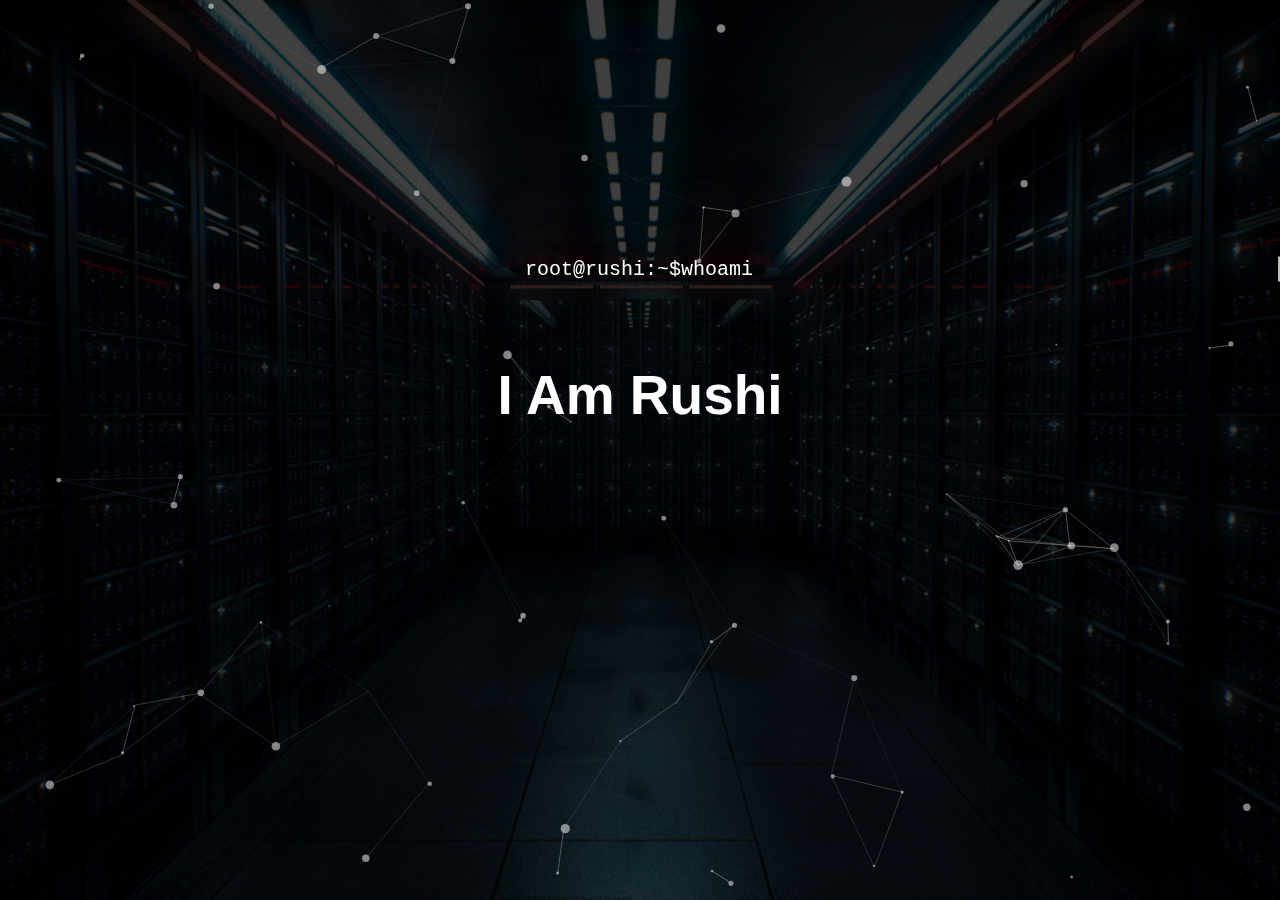
==== index.html @ 608dda39 "Cyber Security Blogs" ====
<html>
<head>

    <meta name="viewport" content="width=device-width,initial-scale=1,maximum-scale=1,user-scalable=no">
    <meta http-equiv="X-UA-Compatible" content="IE=edge,chrome=1">
    <meta name="HandheldFriendly" content="true">

    <title>I Am Rushi</title>
    <link rel="stylesheet" href="style.css">
    <link rel="stylesheet" media="screen" href="css/style.css">

</head>
<body>

    <!-- particles.js container -->
    <div id="particles-js"></div>
    <script src="particles.js"></script>
    <script src="js/app.js"></script>

        <div id="particle-canvas"></div>

        <div class="banner">
            <div class="navbar">

        </div>

        <div class="content">
            <!--<h2>root@rushi:~$whoami</h2>-->
            <div class="fadeinup" style="animation-delay:5s">I Am Rushi</div>
        </div>
        <p class="line ani-typewriter">root@rushi:~$whoami</p>

        <div class="arrow">
                    <span></span>
                    <span></span>
                    <span></span>

        </div>




</body>
</html>
---- style.css ----
*{
    margin: 0;
    padding: 0;
    font-family: sans-serif;
}

body {
  height: 00%;
  width: 100%;
  margin: 0;
  padding: 0;
  overflow: transparent;
}

.banner{
    width: 100%;
    height: 100vh;
    background-image: linear-gradient(rgba(0,0,0,0.75),rgba(0,0,0,0.75)),url(background.jpg);
    background-size: cover;
    background-position: center;
}
.navbar{
    width:85%;
    margin: auto;
    padding: 35px 0;
    display: flex;
    align-items: center;
    justify-content: space-between;
}
.logo{
    width: 120px;
    cursor: pointer;
}




.content{
    width: 100%;
    position: relative;
    top: 45%;
    transform: translateY(-50%);
    text-align: center;
    color: #fff;
}
.fadeinup{
    font-weight: bold;
    font-size:55px;
    position: relative;
    margin-top: -80px;
    animation:fadeInUp 1s ease backwards;
}
@keyframes fadeInUp{
  0%{transform:translate(0px, 100px); opacity: 0;}
  100%{transform:translate(0px, 0); opacity: 1;}
}
.content h2{
    margin: 20px;
    font-weight: 100;
    line-height: 25px;
}
.line{
    font-size: 20px;
    font-family: Courier;
    margin: 20px auto;
    font-weight: 100;
    line-height: 25px;
    position: relative;
    top:20%;
    border-right: 2px solid rgba(255, 255,255,0.75);
    text-align: center;
    color: #fff;
    white-space: nowrap;
    overflow: hidden;transform: translateY(10%)
}
.ani-typewriter{
    animation: typewriter 4s steps(40) 1s 1 normal both,
    blinkTextCursor 500ms steps(40) infinite normal;
}
@keyframes typewriter{
    from {
        width:0;
    }
    to {
        width: 11.5em;
    }
}
@keyframes blinkTextCursor{
    from {
        border-right-color: rgba(255, 255,255,0.75);
    }
    to{
        border-right-color: transparent;
    }
}




/* ---- particles.js container ---- */

#particles-js {
  position: absolute;
  width: 100%;
  height: 100%;
  background-color: transparent;
  background-image: url("");
  background-repeat: no-repeat;
  background-size: cover;
  background-position: 50% 50%;
}

/*responsive things i think*/
/* Media Queries: Tablet Landscape */
@media screen and (max-width: 1060px) {
    #primary { width:67%; }
    #secondary { width:30%; margin-left:3%;}
}

/* Media Queries: Tabled Portrait */
@media screen and (max-width: 768px) {
    #primary { width:100%; }
    #secondary { width:100%; margin:0; border:none; }
}
---- css/style.css ----
/* ---- particles.js container ---- */

#particles-js{
  width: 100%;
  height: 100%;
  background-color:trans;
  background-image: url('');
  background-size: cover;
  background-position: 50% 50%;
  background-repeat: no-repeat;
}
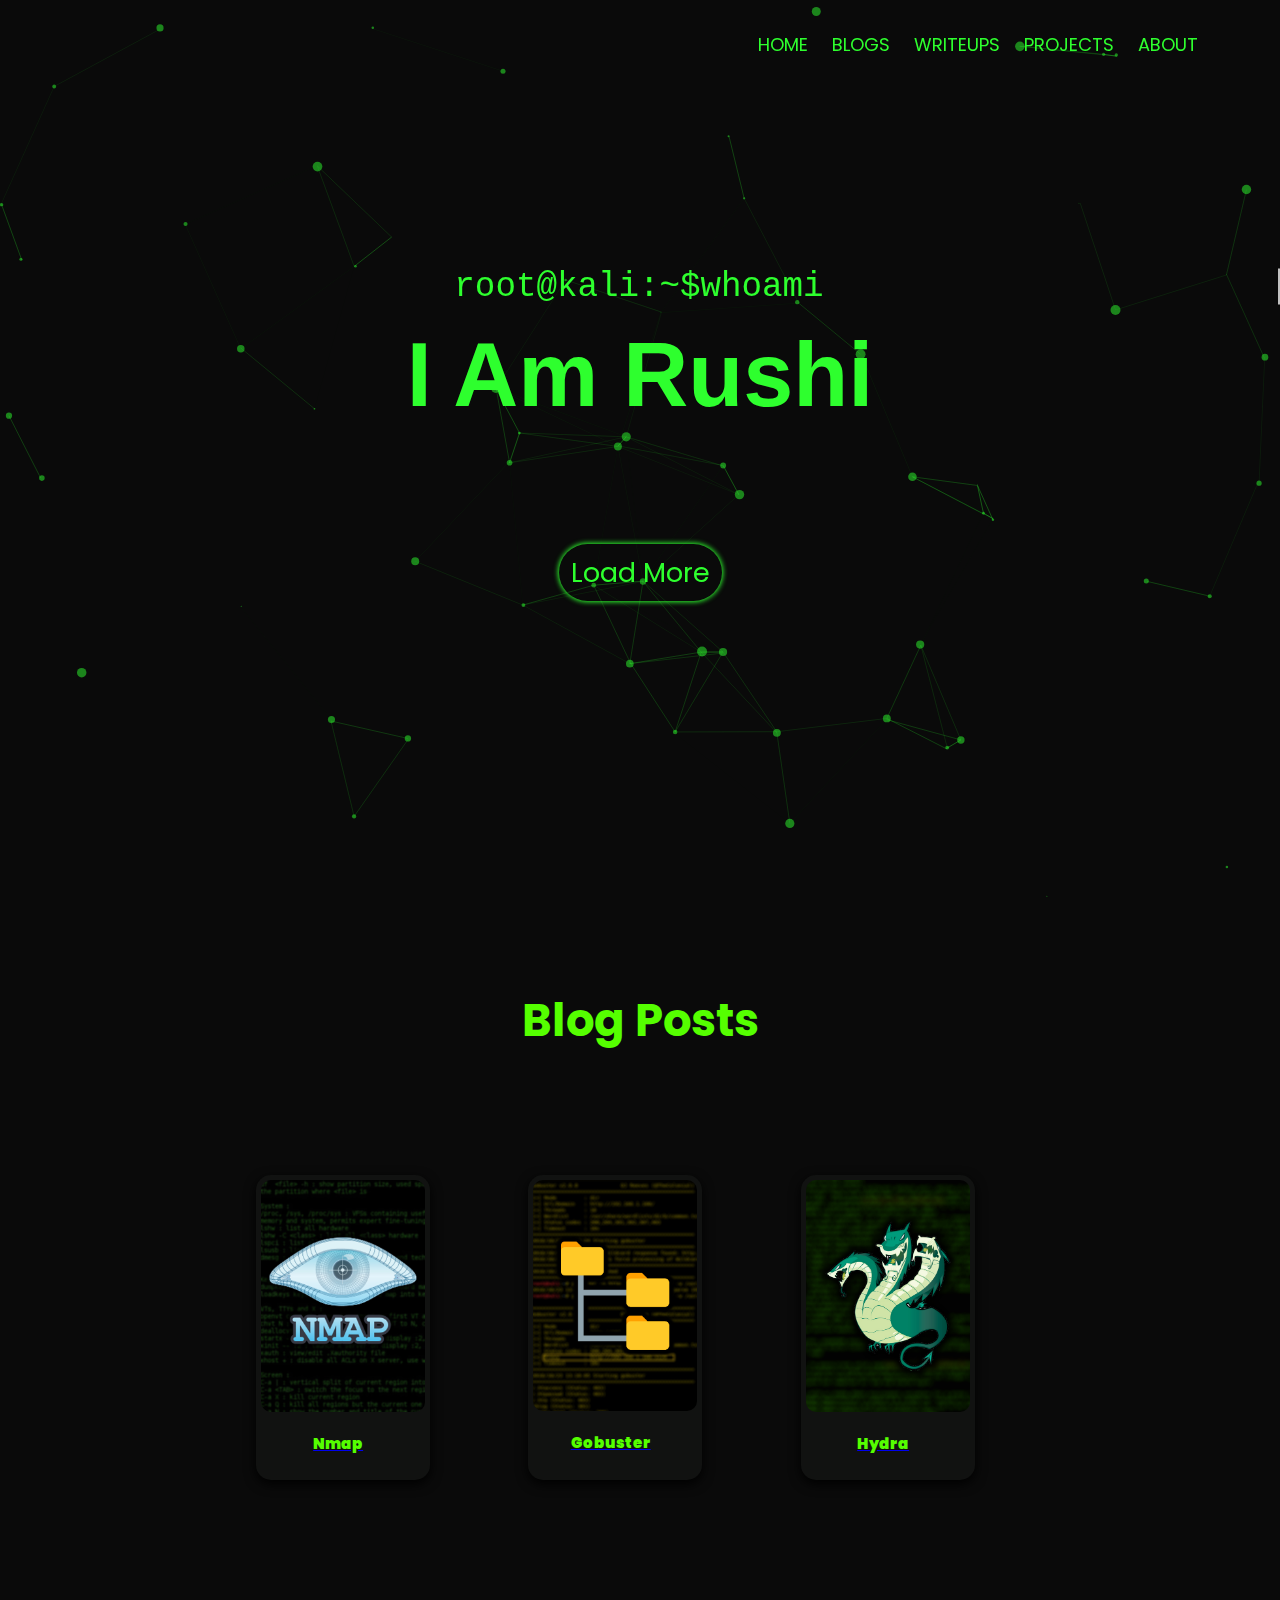
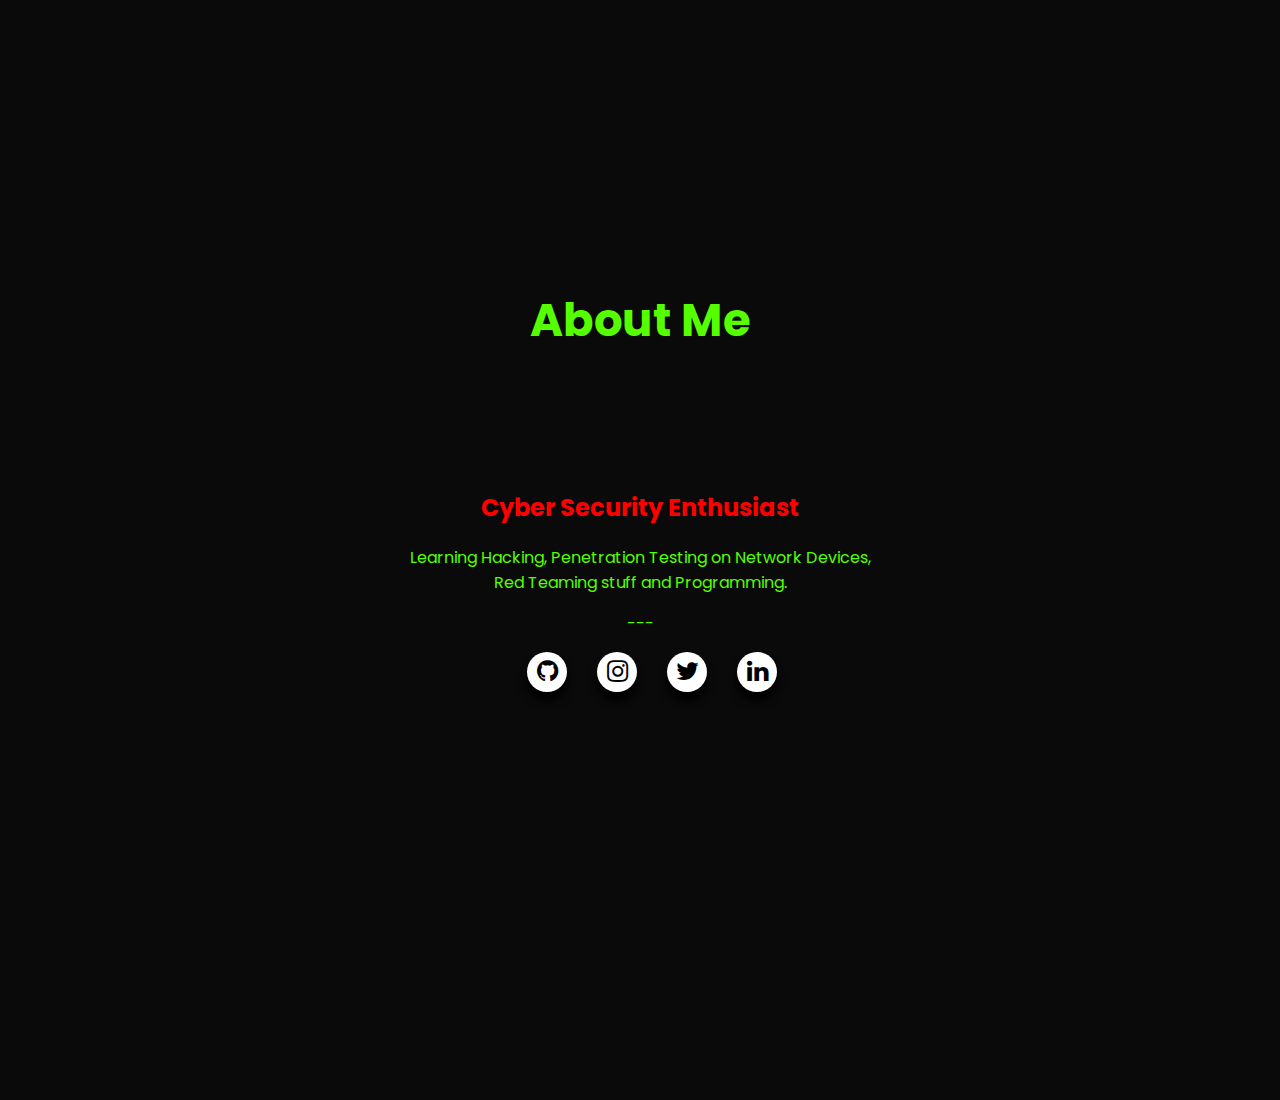
==== commit 588eb4e4: "Add files via upload" ====
--- a/index.html
+++ b/index.html
@@ -1,44 +1,120 @@
 <html>
 <head>
 
-    <meta name="viewport" content="width=device-width,initial-scale=1,maximum-scale=1,user-scalable=no">
+    <meta name="viewport" content="width=device-width, initial-scale=1.0">
     <meta http-equiv="X-UA-Compatible" content="IE=edge,chrome=1">
     <meta name="HandheldFriendly" content="true">
 
     <title>I Am Rushi</title>
     <link rel="stylesheet" href="style.css">
-    <link rel="stylesheet" media="screen" href="css/style.css">
-
+    <link rel="preconnect" href="https://fonts.googleapis.com">
+    <link rel="preconnect" href="https://fonts.gstatic.com" crossorigin>
+    <link href="https://fonts.googleapis.com/css2?family=Poppins:wght@100;200;300;400;600;700&display=swap" rel="stylesheet">
+    <link rel="stylesheet" href="https://stackpath.bootstrapcdn.com/font-awesome/4.7.0/css/font-awesome.min.css">
 </head>
 <body>
 
-    <!-- particles.js container -->
+<section class="header" style="height: 100%;">
     <div id="particles-js"></div>
     <script src="particles.js"></script>
     <script src="js/app.js"></script>
+       
+        <div class="fadeinup" style="animation-delay:5s">I Am Rushi</div>      
+        <p class="line ani-typewriter">root@kali:~$whoami</p>
+        <p class="loadmore" style="animation-delay:5.5s"><a href="#blog">Load More</a></p>
+            <nav id="navlinks">
+                <ul>
+                    <li><a href="">HOME</a></li>
+                    <li><a href="#blog">BLOGS</a></li>
+                    <li><a href="">WRITEUPS</a></li>
+                    <li><a href="">PROJECTS</a></li>
+                    <li><a href="#about">ABOUT</a></li>
+                </ul>
+            </nav>
+            <img src="images/menu.png" id="menuBtn">
 
-        <div id="particle-canvas"></div>
+            <script>
+                var menuBtn = document.getElementById("menuBtn")
+                var navlinks = document.getElementById("navlinks")
 
-        <div class="banner">
-            <div class="navbar">
+                navlinks.style.right = "-200px";
+                menuBtn.onclick = function() {
+                    if(navlinks.style.right == "-200px"){
+                        navlinks.style.right = "0";
+                    }
+                    else{
+                        navlinks.style.right = "-200px"
+                    }
+                }
+            </script>
+</section>
+<section class="blog" id="blog" style="height: 100%;">
+    <div class="blog-posts">
+        <h1>Blog Posts</h1>
+    </div>
+    <div class="container">
+        <a href="blog/nmap.html">
+        <div class="card">
+            <img src="images/nmap.png" alt="nmap" style="width:100%;border-radius: 10px;">
+            <div class="container">
+                <h4><b>Nmap</b></h4>  
+            </div>
+        </a>
+        </div>
+        <a href="blog/gobuster.html">
+        <div class="card">
+            <img src="images/dir.png" alt="gobuster" style="width:100%;border-radius: 10px;">
+            <div class="container">
+                <h4><b>Gobuster</b></h4>  
+            </div>
+        </a>
+        </div>
+        <a href="blog/hydra.html">
+        <div class="card">
+            <img src="images/hydra.png" alt="hydra" style="width:100%;border-radius: 10px;">
+            <div class="container">
+                <h4><b>Hydra</b></h4>  
+            </div>
+        </a>
+        </div>
+    </div>
+</section>
 
+
+<section class="about" id="about">
+        <h1>About Me</h1>
+        <div class="intro">
+            <h2>Cyber Security Enthusiast</h2>
+            <p>Learning Hacking, Penetration Testing on Network Devices,<br>Red Teaming stuff and Programming.</br></p>
+            <p>---</p>
+        </div>
+        <div class="socials">
+            <ul>
+                <li><a href="https://github.com/Rushi-0"><i class="fa fa-github"></i></a></li>
+                <li><a href="https://www.instagram.com/rushi.d4runt3/"><i class="fa fa-instagram"></i></a></li>
+                <li><a href="https://twitter.com/Rushi0x04T7"><i class="fa fa-twitter"></i></a></li>
+                <li><a href="https://www.linkedin.com/in/rushikesh-darunte-370854218/"><i class="fa fa-linkedin"></i></a></li>
+            </ul>
         </div>
 
-        <div class="content">
-            <!--<h2>root@rushi:~$whoami</h2>-->
-            <div class="fadeinup" style="animation-delay:5s">I Am Rushi</div>
-        </div>
-        <p class="line ani-typewriter">root@rushi:~$whoami</p>
-
-        <div class="arrow">
-                    <span></span>
-                    <span></span>
-                    <span></span>
-
-        </div>
+</section>
 
 
 
 
+
+
+
+
+
+
+
+
+
+
+
+
+        
+        
 </body>
 </html>
--- a/style.css
+++ b/style.css
@@ -1,101 +1,13 @@
-*{
+/*===== GOOGLE FONTS =====*/
+@import url("https://fonts.googleapis.com/css2?family=Poppins:wght@400;500;600&display=swap");
+* {
+    font-family: 'Poppins', sans-serif;
+}
+
+body {
     margin: 0;
-    padding: 0;
-    font-family: sans-serif;
-}
-
-body {
-  height: 00%;
-  width: 100%;
-  margin: 0;
-  padding: 0;
-  overflow: transparent;
-}
-
-.banner{
-    width: 100%;
-    height: 100vh;
-    background-image: linear-gradient(rgba(0,0,0,0.75),rgba(0,0,0,0.75)),url(background.jpg);
-    background-size: cover;
-    background-position: center;
-}
-.navbar{
-    width:85%;
-    margin: auto;
-    padding: 35px 0;
-    display: flex;
-    align-items: center;
-    justify-content: space-between;
-}
-.logo{
-    width: 120px;
-    cursor: pointer;
-}
-
-
-
-
-.content{
-    width: 100%;
-    position: relative;
-    top: 45%;
-    transform: translateY(-50%);
-    text-align: center;
-    color: #fff;
-}
-.fadeinup{
-    font-weight: bold;
-    font-size:55px;
-    position: relative;
-    margin-top: -80px;
-    animation:fadeInUp 1s ease backwards;
-}
-@keyframes fadeInUp{
-  0%{transform:translate(0px, 100px); opacity: 0;}
-  100%{transform:translate(0px, 0); opacity: 1;}
-}
-.content h2{
-    margin: 20px;
-    font-weight: 100;
-    line-height: 25px;
-}
-.line{
-    font-size: 20px;
-    font-family: Courier;
-    margin: 20px auto;
-    font-weight: 100;
-    line-height: 25px;
-    position: relative;
-    top:20%;
-    border-right: 2px solid rgba(255, 255,255,0.75);
-    text-align: center;
-    color: #fff;
-    white-space: nowrap;
-    overflow: hidden;transform: translateY(10%)
-}
-.ani-typewriter{
-    animation: typewriter 4s steps(40) 1s 1 normal both,
-    blinkTextCursor 500ms steps(40) infinite normal;
-}
-@keyframes typewriter{
-    from {
-        width:0;
-    }
-    to {
-        width: 11.5em;
-    }
-}
-@keyframes blinkTextCursor{
-    from {
-        border-right-color: rgba(255, 255,255,0.75);
-    }
-    to{
-        border-right-color: transparent;
-    }
-}
-
-
-
+    background-color:  #1a1a1a;
+}
 
 /* ---- particles.js container ---- */
 
@@ -103,22 +15,361 @@
   position: absolute;
   width: 100%;
   height: 100%;
-  background-color: transparent;
+  background-color: #0a0a0a;
   background-image: url("");
   background-repeat: no-repeat;
   background-size: cover;
   background-position: 50% 50%;
 }
 
-/*responsive things i think*/
-/* Media Queries: Tablet Landscape */
-@media screen and (max-width: 1060px) {
-    #primary { width:67%; }
-    #secondary { width:30%; margin-left:3%;}
-}
-
-/* Media Queries: Tabled Portrait */
-@media screen and (max-width: 768px) {
-    #primary { width:100%; }
-    #secondary { width:100%; margin:0; border:none; }
-}
+/*-----------------------------------*/
+
+.header{
+    height: 100vh;
+    box-sizing: border-box;
+}
+
+.line{
+    font-size: 3.8vh;
+    font-family: Courier;
+    text-align: center;
+    margin: 20vh auto;
+    font-weight: 110;
+    line-height: 4vh;
+    position: relative;
+    top:-2vh;
+    border-right: 2px solid rgba(255, 255,255,0.75);
+    text-align: center;
+    color: #2EFF2E;
+    white-space: nowrap;
+    overflow: hidden;transform: translateY(10%)
+}
+.ani-typewriter{
+    animation: typewriter 4s steps(40) 1s 1 normal both,
+    blinkTextCursor 500ms steps(40) infinite normal;
+}
+@keyframes typewriter{
+    from {
+        width:0;
+    }
+    to {
+        width: 11.5em;
+    }
+}
+@keyframes blinkTextCursor{
+    from {
+        border-right-color: rgba(255, 255,255,0.75);
+    }
+    to{
+        border-right-color: transparent;
+    }
+}
+
+/*-----------------------------------*/
+
+.fadeinup{   
+    font-family: sans-serif;
+    font-size: 10vh;
+    font-weight: bold;
+    position: relative;
+    top: 36vh;
+    text-align: center;
+    color: #2EFF2E;
+    animation:fadeinup 1s ease backwards;
+
+}
+
+@keyframes fadeinup{
+    0%{transform:translate(0px, 100px); opacity: 0;}
+    100%{transform:translate(0px, 0); opacity: 1;}
+}
+
+.loadmore{
+    font-family: sans-serif;
+    font-size: 3vh;
+    position: relative;
+    top: 6vh;
+    text-align: center;
+    color: #2EFF2E;
+    text-decoration: none;
+    transition: 0.2s;  
+    animation:loadmore 1s ease backwards;
+    cursor: pointer;
+}
+@keyframes loadmore{
+  0%{transform:translate(0px, 100px); opacity: 0;}
+  100%{transform:translate(0px, 0); opacity: 2;}
+}
+
+.loadmore a{
+    text-decoration: none;
+    color: #2EFF2E;   
+    padding: 10px 12px 10px;
+    border-radius: 15vh;
+    box-shadow: 0px 0px 5px 1px #2EFF2E;
+}
+.loadmore a:active{
+    color: #2EFF2E;
+    box-shadow: 0 0 10px #2EFF2E, 0 0 40px #2EFF2E, 0 0 40px #2EFF2E;
+    opacity: 100%;
+}
+.loadmore a:hover{
+    color: black;
+    background-color: #2EFF2E;
+    opacity: 90%;
+}
+
+#navlinks {
+    flex: 1;
+    text-align: right;
+}
+
+#navlinks ul li{
+    list-style: none;
+    display: inline-block;
+    padding: 5px 10px;
+    position: relative;
+    top: -60vh;
+    right: 8vh;
+}
+#navlinks ul li a{
+    color: #2EFF2E;
+    text-decoration: none;
+    font-size: 2vh;
+}
+#navlinks ul li::after{
+    content: '';
+    width: 0%;
+    height: 1.5px;
+    background: #2EFF2E;
+    margin: auto;
+    display: block;
+    transition: 0.5s;
+}
+#navlinks ul li:hover::after{
+    width: 100%;
+}
+
+.blog{
+    height: 100vh;
+    box-sizing: border-box;
+    margin: 0;
+    padding: 15px;
+    background-color: #0a0a0a;
+}
+.blog-posts h1{
+    color: #55ff00;
+    text-align: center;
+    font-size: 5vh;
+    margin-top: 8vh;
+}
+.container{
+    display: flex;
+    flex-wrap: wrap;
+    margin-left: 14vh;
+    text-align: center;
+    justify-content: space-evenly;
+}
+.card {
+  box-shadow: 0 4px 12px 0 rgba(0,0,0,8);
+  transition: 0.3s;
+  width: 15%;
+  margin-top: 10vh;
+  margin-left: -50vh;
+  border-radius: 15px;
+  background-color: #111211;
+  padding: 5px 5px;
+}
+.card:hover{
+    color: #2EFF2E;
+    box-shadow: 0 0 10px #2EFF2E, 0 0 10px #2EFF2E, 0 0 10px #2EFF2E;
+    opacity: 100%;
+}
+.container {
+  padding: 0.1px 16px;
+}
+.container h4{
+    color: #55ff00;
+    text-align: center;
+    margin-left: -15vh;
+    text-decoration: none;
+    font-size: 15px;
+}
+
+.about{
+    height: 100vh;
+    box-sizing: border-box;
+    margin: 0;
+    padding: 15px;
+    background-color: #0a0a0a;
+}
+
+.about h1{
+    color: #55ff00;
+    text-align: center;
+    font-size: 5vh;
+    margin-top: 8vh;
+
+}
+.intro h2{
+    color: #ff0000;
+}
+.intro {
+    color: #55ff00;
+    text-align: center;    
+    margin-top: 15vh;
+}
+
+.socials ul{
+    position: absolute;
+    left: 40%;
+    padding: 0;
+    margin: 0;
+    transform: translateY(-50%, -50%);
+    display: flex;
+}
+.socials ul li{
+    list-style: none;
+    margin: 0 15px;
+}
+.socials ul li .fa {
+    font-size: 25px;
+    line-height: 40px;
+    transition: 0.6s;
+    color: #000;
+}
+.socials ul li a{
+    position: relative;
+    display: block;
+    width: 40px;
+    height: 40px;
+    border-radius: 50px;
+    background-color: #fff;
+    text-align: center;
+    transition: 0.6s;
+    box-shadow: 0 9px 8px rgba(0, 0, 0, 20);
+}
+
+.socials ul li a:hover{
+    transform: translateY(0, -10px);
+}
+
+
+
+
+
+
+
+
+
+
+
+
+
+
+
+
+
+
+
+
+
+
+
+
+@media(max-width:  700px){
+    .header{
+        margin-top: -8vh;
+    }
+    .line{
+        font-size: 2vh;
+        top: 10vh;
+        line-height: 2vh;
+    }
+    .fadeinup {
+        font-size: 5vh;
+        top: 40vh;
+    }
+
+    .loadmore {
+        font-size: 2vh;
+    }
+    #navlinks {
+        width: 200px;
+        height: 100vh;
+        position: fixed;
+        right: -200px;
+        top: 0;
+        background-color: #18191a;
+        z-index: 2;
+        text-align: left;
+        transition: 0.5s;
+    }
+    #navlinks ul li{
+        list-style: none;
+        margin: 5px 50px;
+        top: 8vh;
+        text-align: left;
+    }
+    #navlinks ul li a{
+        color: #2EFF2E;
+    }
+    #menuBtn{
+        width: 30px;
+        position: fixed;
+        right: 20px;
+        top: 20px;
+        cursor: pointer;
+        z-index: 2;
+    }
+    .blog{
+        height: 100vh;
+        box-sizing: border-box;
+        margin: 0;
+        padding: 15px;
+        background-color: #0a0a0a;
+    }
+    .blog-posts h1 {
+        color: #55ff00;
+        text-align: center;
+        font-size: 3.5vh;
+        margin-top: 6vh;
+    }
+    .container {
+        margin-left: 14vh;
+        text-align: center;
+        flex-direction: column;
+    }
+    .container h4{
+        margin-left: -16vh;
+    }
+    .card {
+      box-shadow: 0 4px 12px 0 rgba(0,0,0,8);
+      transition: 0.3s;
+      width: 60%;
+      margin-top: 6vh;
+      margin-left: -2vh;
+      border-radius: 15px;
+      background-color: #111211;
+      padding: 5px 5px;
+    }
+    .about{
+        height: 150vh;
+        padding: 15px;
+        box-sizing: border-box;
+        margin: 0;
+    }
+    
+    .about h1{
+        font-size: 3.5vh;
+        margin-top: 60vh;
+    }
+    .intro h2{
+        font-size: 2.5vh;
+    }
+    .socials ul{
+        left: 15%;
+    }
+    .intro p {
+        font-size: 10px;
+    }